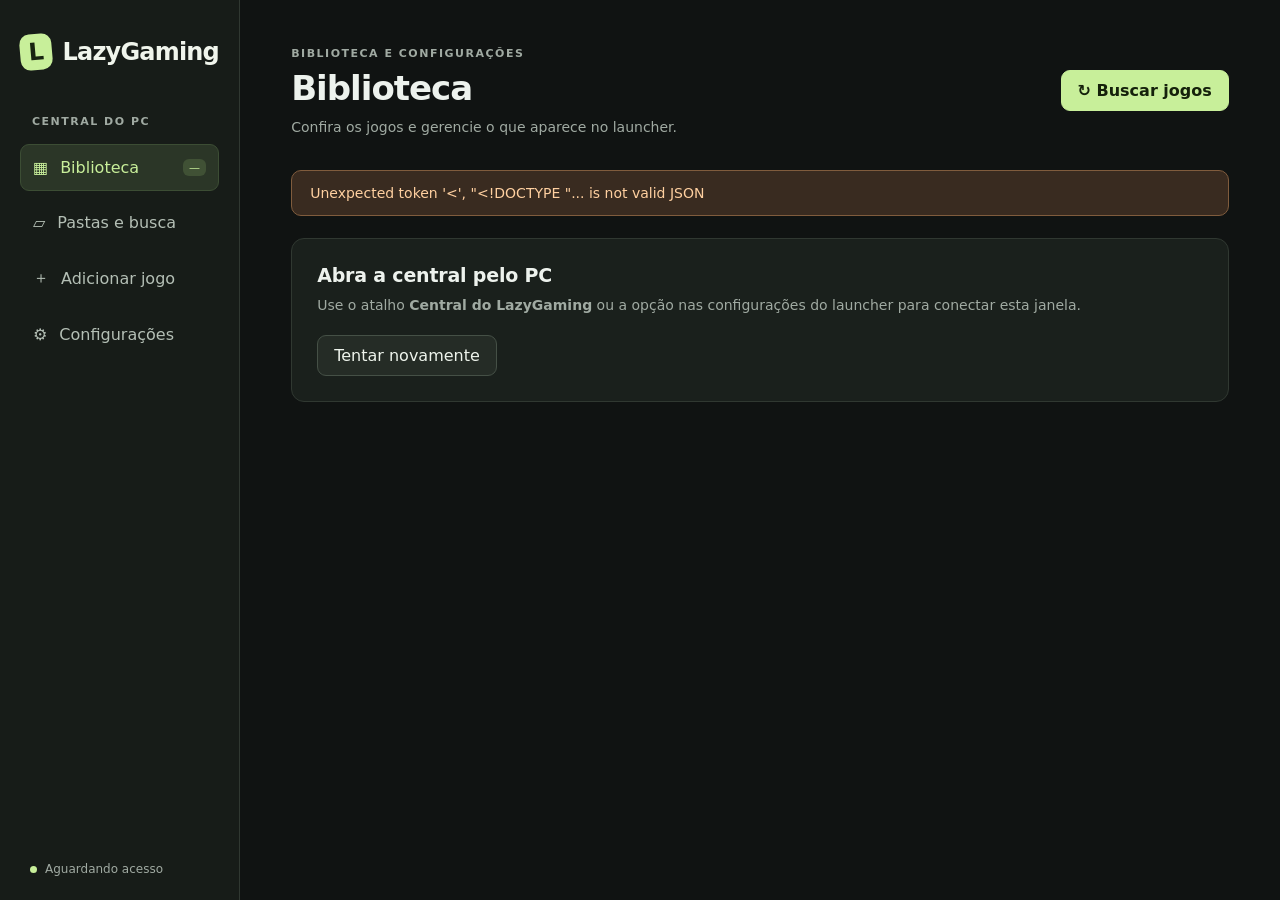
==== tv/hub.html @ 5e3ba004 "Add shared game variants and PC library hub Keep multiple registered game versions under one cover, " ====
<!doctype html>
<html lang="pt-BR">
<head><meta charset="utf-8"><meta name="viewport" content="width=device-width,initial-scale=1"><meta name="referrer" content="no-referrer"><title>LazyGaming · Central</title><link rel="stylesheet" href="hub.css"></head>
<body>
<aside class="sidebar"><a class="brand" href="hub.html"><span class="brand-mark">L</span>LazyGaming</a><span class="eyebrow">CENTRAL DO PC</span><nav aria-label="Central"><button data-view="library" aria-current="page">▦ <span>Biblioteca</span><span id="navCount" class="count">—</span></button><button data-view="folders">▱ <span>Pastas e busca</span></button><button data-view="add">＋ <span>Adicionar jogo</span></button><button data-view="system">⚙ <span>Configurações</span></button></nav><div class="sidebar-foot"><span class="online-dot"></span><span id="connection">Conectando ao auxiliar</span></div></aside>
<main>
<header><div><span class="eyebrow">BIBLIOTECA E CONFIGURAÇÕES</span><h1 id="pageTitle">Biblioteca</h1><p id="pageNote">Confira os jogos e gerencie o que aparece no launcher.</p></div><button id="scan" class="primary">↻ Buscar jogos</button></header>
<div id="notice" role="status" aria-live="polite" hidden></div>
<section id="locked" class="surface" hidden><h2>Abra a central pelo PC</h2><p>Use o atalho <strong>Central do LazyGaming</strong> ou a opção nas configurações do launcher para conectar esta janela.</p><button id="retry">Tentar novamente</button></section>
<div id="content" hidden>
<section id="view-library" class="view">
<div class="stats"><div><span>NA BIBLIOTECA</span><strong id="total">—</strong></div><div><span>PRONTOS PARA JOGAR</span><strong id="available">—</strong></div><div><span>PRECISAM DE ATENÇÃO</span><strong id="attention">—</strong></div><div><span>ÚLTIMA BUSCA</span><strong id="lastScan" class="small-stat">—</strong></div></div>
<div class="surface library-surface"><div class="section-bar"><div><h2>Seus jogos</h2><p>Steam, pastas automáticas e cadastros locais.</p></div><div class="filters"><input id="search" type="search" placeholder="Buscar na biblioteca" aria-label="Buscar na biblioteca"><select id="filter" aria-label="Filtrar jogos"><option value="all">Todos os jogos</option><option value="attention">Precisam de atenção</option><option value="local">Jogos locais</option><option value="hidden">Ocultos</option></select></div></div><div id="gameList"></div><p id="empty" hidden>Nenhum jogo encontrado com esse filtro.</p></div>
</section>
<section id="view-folders" class="view" hidden><div class="surface"><div class="section-bar"><div><h2>Pastas de jogos</h2><p>Escolha onde procurar instalações. A Steam é descoberta separadamente.</p></div><button id="addFolder">＋ Adicionar pasta</button></div><div id="folderList"></div><div class="inline-input"><input id="folderPath" placeholder="Ou cole o caminho de uma pasta" aria-label="Caminho da pasta"><button id="saveFolder">Adicionar</button></div><p class="muted">Busca na pasta escolhida e nas instalações dentro dela. Instaladores e auxiliares conhecidos são ignorados; confira o executável na ficha do jogo.</p></div><div class="surface"><h2>Busca automática</h2><label class="toggle-line"><span>Procurar jogos instalados pela Steam</span><input type="checkbox" id="steam"></label><label class="toggle-line"><span>Atualizar a biblioteca automaticamente</span><input type="checkbox" id="automatic"></label><label class="select-line">Intervalo entre buscas<select id="interval"><option value="1">1 minuto</option><option value="5">5 minutos</option><option value="15">15 minutos</option><option value="30">30 minutos</option></select></label><p class="muted">Com um jogo aberto, a busca aguarda a próxima oportunidade. Nenhum jogo é executado para indexar.</p><p id="nextScan" class="muted"></p></div><details class="surface"><summary>Resultado da última busca</summary><ul id="scanNotes"></ul></details></section>
<section id="view-add" class="view" hidden><form id="addGame" class="surface form"><h2>Adicionar uma instalação local</h2><p>Cadastre um jogo que não aparece na busca automática.</p><label>Nome na biblioteca<input id="addTitle" required maxlength="120" placeholder="Nome do jogo"></label><label>Executável do jogo<div class="inline-input"><input id="addExecutable" required placeholder="Caminho completo do arquivo .exe"><button type="button" data-pick="executable" data-target="addExecutable">Escolher arquivo</button></div></label><details><summary>Conteúdo e imagens opcionais</summary><label>Conteúdo para Eglantine<div class="inline-input"><input id="addContent" placeholder="Arquivo NUP ou ExeFS main"><button type="button" data-pick="content" data-target="addContent">Escolher</button></div></label><label>Capa<div class="inline-input"><input id="addCover" placeholder="Imagem local"><button type="button" data-pick="image" data-target="addCover">Escolher</button></div></label><label>Fundo<div class="inline-input"><input id="addBackdrop" placeholder="Imagem local"><button type="button" data-pick="image" data-target="addBackdrop">Escolher</button></div></label></details><button class="primary" type="submit">Adicionar à biblioteca</button></form><div class="surface"><h2>Importar ficha existente</h2><p>Importe uma ficha do LazyGaming com nome, descrição e artes.</p><button id="importManifest">Escolher ficha</button></div></section>
<section id="view-system" class="view" hidden><div class="surface"><h2>Monitores do PC</h2><p>Escolha se os monitores do PC ficam ligados enquanto você joga na TV.</p><label class="toggle-line"><span>Manter monitores ligados</span><input type="checkbox" id="monitors"></label><p id="displayNote" class="muted"></p></div><div class="surface"><h2>Saída de áudio</h2><p>A saída da sessão pode ser alterada aqui.</p><div id="audio"></div></div><div class="surface"><h2>Auxiliar e controle</h2><dl id="systemStatus"></dl><p class="muted">As opções de transmissão e conexão com a TV continuam disponíveis no launcher.</p></div></section>
</div>
</main>
<dialog id="gameDialog"><form method="dialog"><button class="dialog-close" aria-label="Fechar">×</button></form><span id="detailOrigin" class="eyebrow"></span><h2 id="detailTitle"></h2><p id="detailStatus"></p><label>Nome na biblioteca<input id="detailName" maxlength="120"></label><div class="actions"><button id="rename">Salvar nome</button><button id="checkGame">Verificar instalação</button><button id="toggleGame"></button></div><h3>Instalação</h3><p class="muted">Estes caminhos determinam qual jogo o LazyGaming abre e acompanha.</p><dl id="detailPaths"></dl><div id="repairFields" hidden><label>Executável<div class="inline-input"><input id="repairExecutable"><button data-pick="executable" data-target="repairExecutable">Escolher</button></div></label><label id="repairContentLabel">Conteúdo do jogo<div class="inline-input"><input id="repairContent"><button data-pick="content" data-target="repairContent">Escolher</button></div></label><button id="repair">Salvar instalação</button></div><p id="detailDescription" class="muted"></p><p id="dialogNotice" role="status"></p></dialog>
<script src="hub.js"></script>
</body></html>
---- tv/hub.css ----
:root{color-scheme:dark;font-family:Segoe UI,system-ui,sans-serif;background:#101312;color:#edf2ed;--muted:#a0aaa2;--line:#303831;--accent:#c8ef9a}*{box-sizing:border-box}body{margin:0;display:grid;grid-template-columns:240px minmax(0,1fr);min-height:100vh}button,input,select{font:inherit}button,a,input,select,summary{outline-offset:4px}button:focus-visible,a:focus-visible,input:focus-visible,select:focus-visible,summary:focus-visible{outline:2px solid var(--accent)}button{border:1px solid #455046;border-radius:9px;background:#252c26;color:#eef4ec;padding:10px 16px;cursor:pointer;white-space:nowrap}button:hover{background:#344035;border-color:#718669}button:disabled{opacity:.5;cursor:wait}.primary{background:var(--accent);color:#15210b;border-color:var(--accent);font-weight:650}.primary:hover{background:#dcffb6;color:#15210b}.sidebar{padding:34px 20px 24px;position:fixed;inset:0 auto 0 0;width:240px;background:#171c18;border-right:1px solid var(--line);display:flex;flex-direction:column}.brand{color:#f0f5ec;text-decoration:none;font-size:24px;font-weight:700;letter-spacing:-.8px;display:flex;align-items:center;gap:11px;margin-bottom:45px}.brand-mark{font-size:24px;display:grid;place-items:center;width:34px;height:36px;background:var(--accent);border-radius:10px;color:#182410;transform:rotate(-5deg)}.eyebrow{color:var(--muted);font-size:11px;letter-spacing:1.5px;font-weight:650}.sidebar>.eyebrow{padding:0 12px;margin-bottom:16px}nav{display:grid;gap:8px}nav button{display:flex;align-items:center;gap:12px;border-color:transparent;background:transparent;color:#b4bfb5;text-align:left;padding:13px 12px}nav button[aria-current=page]{background:#2b3627;color:var(--accent);border-color:#3c4d34}.count{margin-left:auto;background:#405135;border-radius:6px;padding:2px 6px;font-size:11px}.sidebar-foot{margin-top:auto;color:var(--muted);font-size:12px;display:flex;align-items:center;gap:8px;padding:20px 10px 0}.online-dot{width:7px;height:7px;border-radius:50%;background:var(--accent)}main{grid-column:2;padding:42px clamp(24px,4vw,72px);max-width:1800px;width:100%}header{display:flex;justify-content:space-between;align-items:center;gap:24px;margin-bottom:32px}h1{font-size:34px;letter-spacing:-1px;margin:7px 0 8px;font-weight:650}p{line-height:1.6;color:var(--muted);margin:6px 0 18px;font-size:14px}header p{margin:0}h2{font-size:19px;font-weight:600;margin:0 0 8px;letter-spacing:-.2px}h3{font-size:15px;margin:26px 0 10px}.stats{display:grid;grid-template-columns:repeat(4,1fr);gap:16px;margin-bottom:28px}.stats>div{padding:22px;background:linear-gradient(130deg,#202921,#1a201b);border:1px solid var(--line);border-radius:12px}.stats span{font-size:10px;letter-spacing:1px;color:var(--muted);display:block}.stats strong{font-size:33px;font-weight:550;display:block;margin-top:9px}.stats .small-stat{font-size:18px;margin-top:19px}.surface{background:#1a201c;border:1px solid var(--line);border-radius:13px;padding:25px;margin-bottom:22px}.section-bar{display:flex;align-items:center;justify-content:space-between;gap:18px;margin-bottom:20px}.section-bar p{margin:0}.filters{display:flex;gap:10px}input:not([type=checkbox]),select{background:#121713;border:1px solid #3c483e;border-radius:8px;color:#edf2ed;padding:10px 12px;max-width:100%;min-width:0}input[type=checkbox]{width:19px;height:19px;accent-color:var(--accent);cursor:pointer}#search{width:230px}.game-row{display:grid;grid-template-columns:44px minmax(0,1fr) 140px 125px 104px;gap:18px;align-items:center;border-top:1px solid var(--line);padding:14px 0}.game-row img,.cover-placeholder{width:44px;height:59px;object-fit:cover;background:#303d2c;border-radius:5px}.cover-placeholder{display:grid;place-items:center;font-size:20px;color:var(--accent)}.game-name{font-size:14px;font-weight:600;overflow-wrap:anywhere}.game-source{color:var(--muted);font-size:12px;margin-top:5px}.badge{font-size:11px;display:inline-flex;align-items:center;gap:6px;color:#c8ef9a}.badge::before{content:'';width:5px;height:5px;border-radius:50%;background:currentColor}.badge.warning{color:#edbd7a}.badge.off{color:#a5ada6}.muted{color:var(--muted);font-size:13px}.toggle-line,.select-line{display:flex;justify-content:space-between;align-items:center;gap:20px;padding:17px 0;border-top:1px solid var(--line);font-size:14px}.inline-input{display:flex;align-items:center;gap:10px;margin:8px 0 16px}.inline-input input{flex:1}.folder-row{display:grid;grid-template-columns:minmax(0,1fr) auto auto;align-items:center;gap:18px;padding:18px 0;border-top:1px solid var(--line)}.folder-path{font-size:14px;overflow-wrap:anywhere}.folder-row .badge{margin-top:7px}label:not(.toggle-line):not(.select-line){display:block;font-size:13px;color:#c7d1c8;margin:18px 0}label>input:not([type=checkbox]){display:block;width:100%;margin-top:8px}.form{max-width:850px}.form>.primary{margin-top:12px}details summary{cursor:pointer;font-size:14px;color:#dce7d7}details[open]>summary{margin-bottom:20px}#notice{padding:14px 18px;border:1px solid #586c45;background:#293622;border-radius:10px;margin-bottom:22px;color:#d8f3bd;font-size:14px}#notice.error{border-color:#805c3d;background:#392b20;color:#ffd0a0}dialog{position:fixed;width:660px;max-width:calc(100vw - 40px);max-height:calc(100vh - 60px);overflow:auto;background:#1d251f;color:#eef4ed;border:1px solid #4b594a;border-radius:16px;padding:32px;box-shadow:0 25px 90px #0008}dialog::backdrop{background:#050b08b8;backdrop-filter:blur(5px)}dialog h2{font-size:25px;margin:10px 25px 14px 0}.dialog-close{position:absolute;right:18px;top:18px;padding:2px 10px;font-size:25px;background:transparent;border:0}.actions{display:flex;gap:8px;flex-wrap:wrap}dl{display:grid;grid-template-columns:110px minmax(0,1fr);gap:12px;font-size:13px}dt{color:var(--muted)}dd{margin:0;overflow-wrap:anywhere;line-height:1.5}#dialogNotice{color:var(--accent);margin-top:24px}#scanNotes{font-size:13px;color:var(--muted);line-height:1.8;padding-left:20px}[hidden]{display:none!important}@media(min-width:2100px){body{zoom:1.5}}@media(max-width:1120px){.section-bar{align-items:flex-start;flex-direction:column}.filters{width:100%}#search{flex:1}.game-row{grid-template-columns:44px minmax(0,1fr) 115px 104px}.game-row>.game-source{display:none}.stats{grid-template-columns:repeat(2,1fr)}}@media(max-width:760px){body{grid-template-columns:1fr}.sidebar{position:static;width:100%;padding:20px;border-right:0;border-bottom:1px solid var(--line)}.brand{margin-bottom:18px}.sidebar>.eyebrow,.sidebar-foot{display:none}nav{display:flex;flex-wrap:wrap;gap:4px}nav button{font-size:12px;padding:10px}main{grid-column:1;padding:25px 18px}h1{font-size:28px}header{align-items:flex-start}header .primary{font-size:12px;padding:10px}.stats{gap:10px}.stats>div{padding:16px}.surface{padding:18px}.game-row{grid-template-columns:34px minmax(0,1fr) 76px;gap:12px}.game-row img,.cover-placeholder{width:34px;height:46px}.game-row>.badge{display:none}.filters{flex-wrap:wrap}.filters input,.filters select{width:100%}dialog{padding:25px}}
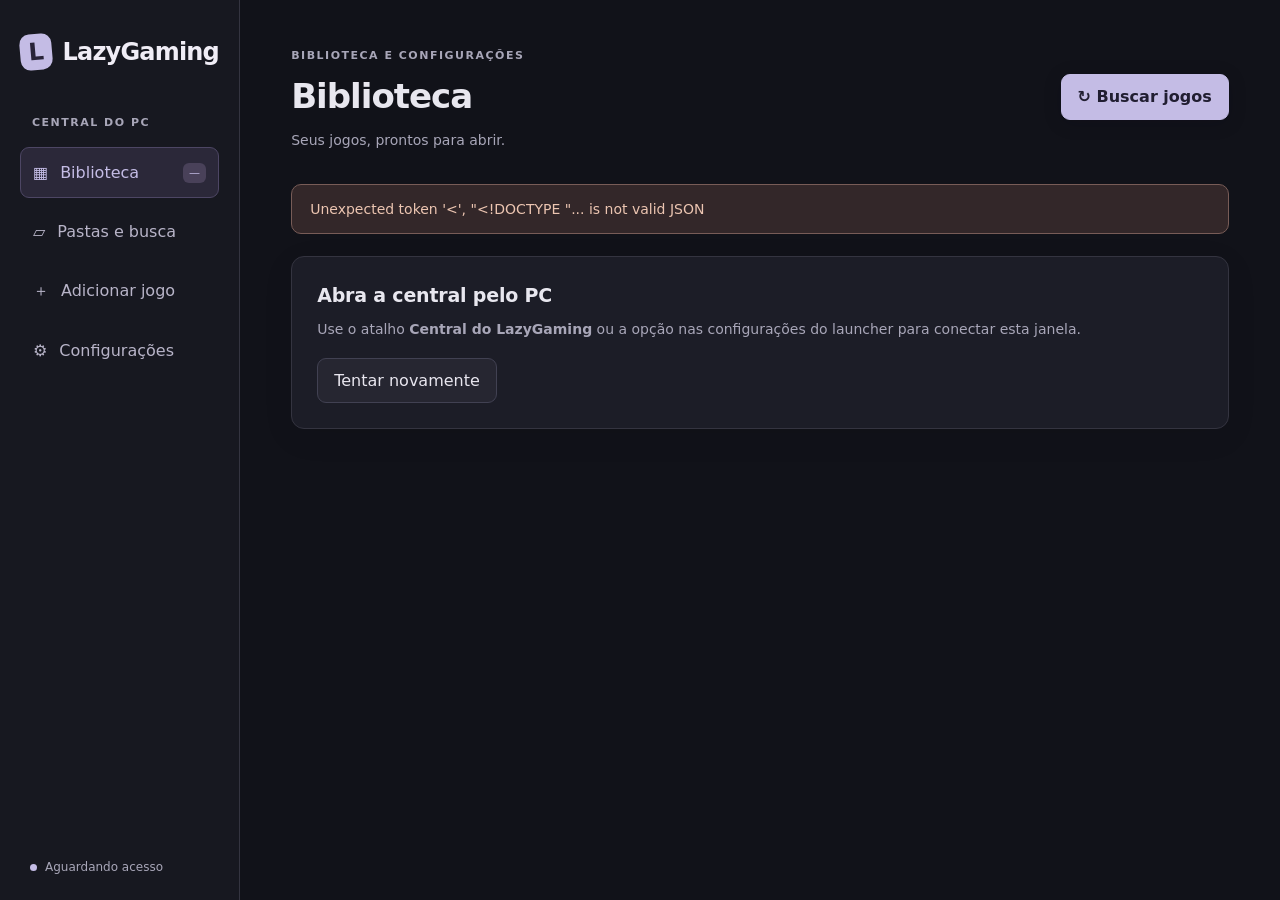
==== commit db74d9b2: "PC 0.19–0.23.3: friend-ready PC launcher, controller robustness and Windows installer - PC launcher:" ====
--- a/tv/hub.html
+++ b/tv/hub.html
@@ -4,17 +4,49 @@
 <body>
 <aside class="sidebar"><a class="brand" href="hub.html"><span class="brand-mark">L</span>LazyGaming</a><span class="eyebrow">CENTRAL DO PC</span><nav aria-label="Central"><button data-view="library" aria-current="page">▦ <span>Biblioteca</span><span id="navCount" class="count">—</span></button><button data-view="folders">▱ <span>Pastas e busca</span></button><button data-view="add">＋ <span>Adicionar jogo</span></button><button data-view="system">⚙ <span>Configurações</span></button></nav><div class="sidebar-foot"><span class="online-dot"></span><span id="connection">Conectando ao auxiliar</span></div></aside>
 <main>
-<header><div><span class="eyebrow">BIBLIOTECA E CONFIGURAÇÕES</span><h1 id="pageTitle">Biblioteca</h1><p id="pageNote">Confira os jogos e gerencie o que aparece no launcher.</p></div><button id="scan" class="primary">↻ Buscar jogos</button></header>
+<header><div><span class="eyebrow">BIBLIOTECA E CONFIGURAÇÕES</span><h1 id="pageTitle">Biblioteca</h1><p id="pageNote">Seus jogos, prontos para abrir.</p></div><button id="scan" class="primary">↻ Buscar jogos</button></header>
 <div id="notice" role="status" aria-live="polite" hidden></div>
+<section id="offlinePanel" class="surface offline-card" hidden><h2 id="offlineTitle" tabindex="-1">LazyGaming fechado</h2><p id="offlineText">Abra o aplicativo para continuar.</p><a id="reopenClient" class="primary reopen-button" href="lazygaming-pc://open-hub" hidden>Abrir LazyGaming</a><p class="muted">Você também pode usar o atalho LazyGaming na Área de Trabalho.</p></section>
 <section id="locked" class="surface" hidden><h2>Abra a central pelo PC</h2><p>Use o atalho <strong>Central do LazyGaming</strong> ou a opção nas configurações do launcher para conectar esta janela.</p><button id="retry">Tentar novamente</button></section>
 <div id="content" hidden>
+<section id="setupPanel" class="surface form" hidden>
+<h2>Seu espaço de jogo</h2><form id="initialSetup">
+<label>Onde você vai jogar?<select id="setupDisplay" required></select></label>
+<p id="setupController" role="status"></p><p id="setupControllerNote" class="muted"></p>
+<label id="setupControllerChoice">Controle<select id="setupControllerSource"><option value="auto">Detectar ao conectar</option><option value="dualsense">DualSense</option><option value="xinput">Xbox / 8BitDo</option><option value="switch-pro">Switch Pro · experimental</option></select></label>
+<div id="setupLauncherFields"></div>
+<label>Áudio dos jogos<select id="setupAudio"></select></label>
+<label class="toggle-line"><span>Usar só a tela de jogo</span><input id="setupOnlyDisplay" type="checkbox" checked></label>
+<button class="primary" type="submit">Concluir</button><p id="setupError" role="status"></p>
+</form></section>
+<section id="samsungHint" class="surface" hidden><p>Sua TV é Samsung com Tizen? Você também pode jogar pelo app da TV.</p><button id="samsungLearn" type="button">Conhecer integração</button> <button id="samsungDismiss" type="button">Agora não</button></section>
 <section id="view-library" class="view">
 <div class="stats"><div><span>NA BIBLIOTECA</span><strong id="total">—</strong></div><div><span>PRONTOS PARA JOGAR</span><strong id="available">—</strong></div><div><span>PRECISAM DE ATENÇÃO</span><strong id="attention">—</strong></div><div><span>ÚLTIMA BUSCA</span><strong id="lastScan" class="small-stat">—</strong></div></div>
 <div class="surface library-surface"><div class="section-bar"><div><h2>Seus jogos</h2><p>Steam, pastas automáticas e cadastros locais.</p></div><div class="filters"><input id="search" type="search" placeholder="Buscar na biblioteca" aria-label="Buscar na biblioteca"><select id="filter" aria-label="Filtrar jogos"><option value="all">Todos os jogos</option><option value="attention">Precisam de atenção</option><option value="local">Jogos locais</option><option value="hidden">Ocultos</option></select></div></div><div id="gameList"></div><p id="empty" hidden>Nenhum jogo encontrado com esse filtro.</p></div>
 </section>
 <section id="view-folders" class="view" hidden><div class="surface"><div class="section-bar"><div><h2>Pastas de jogos</h2><p>Escolha onde procurar instalações. A Steam é descoberta separadamente.</p></div><button id="addFolder">＋ Adicionar pasta</button></div><div id="folderList"></div><div class="inline-input"><input id="folderPath" placeholder="Ou cole o caminho de uma pasta" aria-label="Caminho da pasta"><button id="saveFolder">Adicionar</button></div><p class="muted">Busca na pasta escolhida e nas instalações dentro dela. Instaladores e auxiliares conhecidos são ignorados; confira o executável na ficha do jogo.</p></div><div class="surface"><h2>Busca automática</h2><label class="toggle-line"><span>Procurar jogos instalados pela Steam</span><input type="checkbox" id="steam"></label><label class="toggle-line"><span>Atualizar a biblioteca automaticamente</span><input type="checkbox" id="automatic"></label><label class="select-line">Intervalo entre buscas<select id="interval"><option value="1">1 minuto</option><option value="5">5 minutos</option><option value="15">15 minutos</option><option value="30">30 minutos</option></select></label><p class="muted">Com um jogo aberto, a busca aguarda a próxima oportunidade. Nenhum jogo é executado para indexar.</p><p id="nextScan" class="muted"></p></div><details class="surface"><summary>Resultado da última busca</summary><ul id="scanNotes"></ul></details></section>
 <section id="view-add" class="view" hidden><form id="addGame" class="surface form"><h2>Adicionar uma instalação local</h2><p>Cadastre um jogo que não aparece na busca automática.</p><label>Nome na biblioteca<input id="addTitle" required maxlength="120" placeholder="Nome do jogo"></label><label>Executável do jogo<div class="inline-input"><input id="addExecutable" required placeholder="Caminho completo do arquivo .exe"><button type="button" data-pick="executable" data-target="addExecutable">Escolher arquivo</button></div></label><details><summary>Conteúdo e imagens opcionais</summary><label>Conteúdo para Eglantine<div class="inline-input"><input id="addContent" placeholder="Arquivo NUP ou ExeFS main"><button type="button" data-pick="content" data-target="addContent">Escolher</button></div></label><label>Capa<div class="inline-input"><input id="addCover" placeholder="Imagem local"><button type="button" data-pick="image" data-target="addCover">Escolher</button></div></label><label>Fundo<div class="inline-input"><input id="addBackdrop" placeholder="Imagem local"><button type="button" data-pick="image" data-target="addBackdrop">Escolher</button></div></label></details><button class="primary" type="submit">Adicionar à biblioteca</button></form><div class="surface"><h2>Importar ficha existente</h2><p>Importe uma ficha do LazyGaming com nome, descrição e artes.</p><button id="importManifest">Escolher ficha</button></div></section>
-<section id="view-system" class="view" hidden><div class="surface"><h2>Monitores do PC</h2><p>Escolha se os monitores do PC ficam ligados enquanto você joga na TV.</p><label class="toggle-line"><span>Manter monitores ligados</span><input type="checkbox" id="monitors"></label><p id="displayNote" class="muted"></p></div><div class="surface"><h2>Saída de áudio</h2><p>A saída da sessão pode ser alterada aqui.</p><div id="audio"></div></div><div class="surface"><h2>Auxiliar e controle</h2><dl id="systemStatus"></dl><p class="muted">As opções de transmissão e conexão com a TV continuam disponíveis no launcher.</p></div></section>
+<section id="view-system" class="view" hidden>
+<form id="pcSettings" class="surface form"><h2>Jogar neste PC</h2>
+<label>Tela de jogo<select id="gameDisplay"></select></label>
+<label class="toggle-line"><span>Restaurar também o estado anterior da TV ao terminar</span><input type="checkbox" id="restoreTv"></label>
+
+<label>Áudio ao iniciar<select id="sessionAudio"></select></label>
+<h2>Controle e atalhos</h2>
+<label>Controle<select id="controllerSource"><option value="auto">Automático</option><option value="xinput">Xbox / 8BitDo em modo XInput</option><option value="dualsense">DualSense</option><option value="switch-pro">Switch Pro · experimental</option></select></label>
+
+<p id="detectedController" class="muted" role="status"></p><p id="controllerCapability" class="muted"></p>
+<div id="shortcutFields"></div>
+<details><summary>Opções avançadas do controle</summary><label class="toggle-line"><span>Trocar confirmar e voltar</span><input type="checkbox" id="swapButtons"></label><label id="bluetoothFeaturesLabel" class="toggle-line"><span>Microfone e touchpad por Bluetooth</span><input type="checkbox" id="bluetoothFeatures"></label><label id="legacyMicLabel" class="toggle-line"><span>Manter atalhos adicionais do microfone</span><input type="checkbox" id="legacyMic"></label></details>
+
+<details><summary>Ajustar mouse</summary><p class="muted">Analógico direito move o cursor.</p>
+<label>Velocidade máxima<input id="mouseSpeed" type="range" min="100" max="4000" step="50"><output id="mouseSpeedValue"></output></label>
+<label>Zona morta<input id="mouseDeadzone" type="range" min="5" max="40" step="1"><output id="mouseDeadzoneValue"></output></label>
+<label>Curva de precisão<input id="mouseCurve" type="range" min="1" max="3" step="0.1"><output id="mouseCurveValue"></output></label>
+<label>Clique esquerdo<select id="leftClick"></select></label><label>Clique direito<select id="rightClick"></select></label>
+
+</details><h2>TV Samsung · opcional</h2><label class="toggle-line"><span>Permitir conexão do app Tizen pela rede local</span><input type="checkbox" id="tvIntegration"></label><p id="tvIntegrationNote" class="muted"></p><details><summary>Conectar TV Samsung</summary><p class="muted">Para TVs Samsung Tizen 6 ou posterior compatíveis. Instale o app do kit TV-opcional com certificado próprio autorizado para essa TV. PC e TV precisam estar na mesma rede privada; permita o auxiliar no Firewall dessa rede se necessário. Salve e reinicie o auxiliar ao alterar esta opção. O uso local por cabo funciona sem app na TV.</p><button id="tvCode" type="button">Gerar código para parear TV</button><p id="tvPairCode" role="status"></p><p class="muted">No app da TV, informe o endereço do PC e o código. Se já estiver pareada, use Recuperar conexão. HDMI, controle Samsung e streaming dependem das capacidades e configuração dessa TV; não há instalação automática ou alteração do sistema da TV.</p></details><button class="primary" type="submit">Salvar</button></form>
+<div class="surface"><h2>Monitores do PC</h2><p>Escolha se os monitores do PC ficam ligados enquanto você joga na TV.</p><label class="toggle-line"><span>Manter monitores ligados</span><input type="checkbox" id="monitors"></label><p id="displayNote" class="muted"></p></div><div class="surface"><h2>Saída de áudio</h2><p></p><div id="audio"></div></div><div class="surface"><h2>LazyGaming</h2><button id="reviewSetup" type="button">Configuração inicial</button><label class="toggle-line"><span>LazyGaming ativo</span><input type="checkbox" id="activity"></label><dl id="systemStatus"></dl><button id="quitHelper" type="button">Sair do LazyGaming</button></div></section>
 </div>
 </main>
 <dialog id="gameDialog"><form method="dialog"><button class="dialog-close" aria-label="Fechar">×</button></form><span id="detailOrigin" class="eyebrow"></span><h2 id="detailTitle"></h2><p id="detailStatus"></p><label>Nome na biblioteca<input id="detailName" maxlength="120"></label><div class="actions"><button id="rename">Salvar nome</button><button id="checkGame">Verificar instalação</button><button id="toggleGame"></button></div><h3>Instalação</h3><p class="muted">Estes caminhos determinam qual jogo o LazyGaming abre e acompanha.</p><dl id="detailPaths"></dl><div id="repairFields" hidden><label>Executável<div class="inline-input"><input id="repairExecutable"><button data-pick="executable" data-target="repairExecutable">Escolher</button></div></label><label id="repairContentLabel">Conteúdo do jogo<div class="inline-input"><input id="repairContent"><button data-pick="content" data-target="repairContent">Escolher</button></div></label><button id="repair">Salvar instalação</button></div><p id="detailDescription" class="muted"></p><p id="dialogNotice" role="status"></p></dialog>
--- a/tv/hub.css
+++ b/tv/hub.css
@@ -1 +1,10 @@
-:root{color-scheme:dark;font-family:Segoe UI,system-ui,sans-serif;background:#101312;color:#edf2ed;--muted:#a0aaa2;--line:#303831;--accent:#c8ef9a}*{box-sizing:border-box}body{margin:0;display:grid;grid-template-columns:240px minmax(0,1fr);min-height:100vh}button,input,select{font:inherit}button,a,input,select,summary{outline-offset:4px}button:focus-visible,a:focus-visible,input:focus-visible,select:focus-visible,summary:focus-visible{outline:2px solid var(--accent)}button{border:1px solid #455046;border-radius:9px;background:#252c26;color:#eef4ec;padding:10px 16px;cursor:pointer;white-space:nowrap}button:hover{background:#344035;border-color:#718669}button:disabled{opacity:.5;cursor:wait}.primary{background:var(--accent);color:#15210b;border-color:var(--accent);font-weight:650}.primary:hover{background:#dcffb6;color:#15210b}.sidebar{padding:34px 20px 24px;position:fixed;inset:0 auto 0 0;width:240px;background:#171c18;border-right:1px solid var(--line);display:flex;flex-direction:column}.brand{color:#f0f5ec;text-decoration:none;font-size:24px;font-weight:700;letter-spacing:-.8px;display:flex;align-items:center;gap:11px;margin-bottom:45px}.brand-mark{font-size:24px;display:grid;place-items:center;width:34px;height:36px;background:var(--accent);border-radius:10px;color:#182410;transform:rotate(-5deg)}.eyebrow{color:var(--muted);font-size:11px;letter-spacing:1.5px;font-weight:650}.sidebar>.eyebrow{padding:0 12px;margin-bottom:16px}nav{display:grid;gap:8px}nav button{display:flex;align-items:center;gap:12px;border-color:transparent;background:transparent;color:#b4bfb5;text-align:left;padding:13px 12px}nav button[aria-current=page]{background:#2b3627;color:var(--accent);border-color:#3c4d34}.count{margin-left:auto;background:#405135;border-radius:6px;padding:2px 6px;font-size:11px}.sidebar-foot{margin-top:auto;color:var(--muted);font-size:12px;display:flex;align-items:center;gap:8px;padding:20px 10px 0}.online-dot{width:7px;height:7px;border-radius:50%;background:var(--accent)}main{grid-column:2;padding:42px clamp(24px,4vw,72px);max-width:1800px;width:100%}header{display:flex;justify-content:space-between;align-items:center;gap:24px;margin-bottom:32px}h1{font-size:34px;letter-spacing:-1px;margin:7px 0 8px;font-weight:650}p{line-height:1.6;color:var(--muted);margin:6px 0 18px;font-size:14px}header p{margin:0}h2{font-size:19px;font-weight:600;margin:0 0 8px;letter-spacing:-.2px}h3{font-size:15px;margin:26px 0 10px}.stats{display:grid;grid-template-columns:repeat(4,1fr);gap:16px;margin-bottom:28px}.stats>div{padding:22px;background:linear-gradient(130deg,#202921,#1a201b);border:1px solid var(--line);border-radius:12px}.stats span{font-size:10px;letter-spacing:1px;color:var(--muted);display:block}.stats strong{font-size:33px;font-weight:550;display:block;margin-top:9px}.stats .small-stat{font-size:18px;margin-top:19px}.surface{background:#1a201c;border:1px solid var(--line);border-radius:13px;padding:25px;margin-bottom:22px}.section-bar{display:flex;align-items:center;justify-content:space-between;gap:18px;margin-bottom:20px}.section-bar p{margin:0}.filters{display:flex;gap:10px}input:not([type=checkbox]),select{background:#121713;border:1px solid #3c483e;border-radius:8px;color:#edf2ed;padding:10px 12px;max-width:100%;min-width:0}input[type=checkbox]{width:19px;height:19px;accent-color:var(--accent);cursor:pointer}#search{width:230px}.game-row{display:grid;grid-template-columns:44px minmax(0,1fr) 140px 125px 104px;gap:18px;align-items:center;border-top:1px solid var(--line);padding:14px 0}.game-row img,.cover-placeholder{width:44px;height:59px;object-fit:cover;background:#303d2c;border-radius:5px}.cover-placeholder{display:grid;place-items:center;font-size:20px;color:var(--accent)}.game-name{font-size:14px;font-weight:600;overflow-wrap:anywhere}.game-source{color:var(--muted);font-size:12px;margin-top:5px}.badge{font-size:11px;display:inline-flex;align-items:center;gap:6px;color:#c8ef9a}.badge::before{content:'';width:5px;height:5px;border-radius:50%;background:currentColor}.badge.warning{color:#edbd7a}.badge.off{color:#a5ada6}.muted{color:var(--muted);font-size:13px}.toggle-line,.select-line{display:flex;justify-content:space-between;align-items:center;gap:20px;padding:17px 0;border-top:1px solid var(--line);font-size:14px}.inline-input{display:flex;align-items:center;gap:10px;margin:8px 0 16px}.inline-input input{flex:1}.folder-row{display:grid;grid-template-columns:minmax(0,1fr) auto auto;align-items:center;gap:18px;padding:18px 0;border-top:1px solid var(--line)}.folder-path{font-size:14px;overflow-wrap:anywhere}.folder-row .badge{margin-top:7px}label:not(.toggle-line):not(.select-line){display:block;font-size:13px;color:#c7d1c8;margin:18px 0}label>input:not([type=checkbox]){display:block;width:100%;margin-top:8px}.form{max-width:850px}.form>.primary{margin-top:12px}details summary{cursor:pointer;font-size:14px;color:#dce7d7}details[open]>summary{margin-bottom:20px}#notice{padding:14px 18px;border:1px solid #586c45;background:#293622;border-radius:10px;margin-bottom:22px;color:#d8f3bd;font-size:14px}#notice.error{border-color:#805c3d;background:#392b20;color:#ffd0a0}dialog{position:fixed;width:660px;max-width:calc(100vw - 40px);max-height:calc(100vh - 60px);overflow:auto;background:#1d251f;color:#eef4ed;border:1px solid #4b594a;border-radius:16px;padding:32px;box-shadow:0 25px 90px #0008}dialog::backdrop{background:#050b08b8;backdrop-filter:blur(5px)}dialog h2{font-size:25px;margin:10px 25px 14px 0}.dialog-close{position:absolute;right:18px;top:18px;padding:2px 10px;font-size:25px;background:transparent;border:0}.actions{display:flex;gap:8px;flex-wrap:wrap}dl{display:grid;grid-template-columns:110px minmax(0,1fr);gap:12px;font-size:13px}dt{color:var(--muted)}dd{margin:0;overflow-wrap:anywhere;line-height:1.5}#dialogNotice{color:var(--accent);margin-top:24px}#scanNotes{font-size:13px;color:var(--muted);line-height:1.8;padding-left:20px}[hidden]{display:none!important}@media(min-width:2100px){body{zoom:1.5}}@media(max-width:1120px){.section-bar{align-items:flex-start;flex-direction:column}.filters{width:100%}#search{flex:1}.game-row{grid-template-columns:44px minmax(0,1fr) 115px 104px}.game-row>.game-source{display:none}.stats{grid-template-columns:repeat(2,1fr)}}@media(max-width:760px){body{grid-template-columns:1fr}.sidebar{position:static;width:100%;padding:20px;border-right:0;border-bottom:1px solid var(--line)}.brand{margin-bottom:18px}.sidebar>.eyebrow,.sidebar-foot{display:none}nav{display:flex;flex-wrap:wrap;gap:4px}nav button{font-size:12px;padding:10px}main{grid-column:1;padding:25px 18px}h1{font-size:28px}header{align-items:flex-start}header .primary{font-size:12px;padding:10px}.stats{gap:10px}.stats>div{padding:16px}.surface{padding:18px}.game-row{grid-template-columns:34px minmax(0,1fr) 76px;gap:12px}.game-row img,.cover-placeholder{width:34px;height:46px}.game-row>.badge{display:none}.filters{flex-wrap:wrap}.filters input,.filters select{width:100%}dialog{padding:25px}}
+:root{color-scheme:dark;font-family:Segoe UI,system-ui,sans-serif;background:#111219;color:#e8e7ef;--muted:#a8a6b8;--line:#343440;--accent:#c4bce5}*{box-sizing:border-box}body{margin:0;display:grid;grid-template-columns:240px minmax(0,1fr);min-height:100vh}button,input,select{font:inherit}button,a,input,select,summary{outline-offset:4px}button:focus-visible,a:focus-visible,input:focus-visible,select:focus-visible,summary:focus-visible{outline:2px solid var(--accent)}button{border:1px solid #414152;border-radius:9px;background:#262631;color:#e8e6ef;padding:10px 16px;cursor:pointer;white-space:nowrap}button:hover{background:#343340;border-color:#8c86a6}button:disabled{opacity:.5;cursor:wait}.primary{background:var(--accent);color:#211e31;border-color:var(--accent);font-weight:650}.primary:hover{background:#d5cdef;color:#211e31}.sidebar{padding:34px 20px 24px;position:fixed;inset:0 auto 0 0;width:240px;background:#171820;border-right:1px solid var(--line);display:flex;flex-direction:column}.brand{color:#f0edf6;text-decoration:none;font-size:24px;font-weight:700;letter-spacing:-.8px;display:flex;align-items:center;gap:11px;margin-bottom:45px}.brand-mark{font-size:24px;display:grid;place-items:center;width:34px;height:36px;background:var(--accent);border-radius:10px;color:#292338;transform:rotate(-5deg)}.eyebrow{color:var(--muted);font-size:11px;letter-spacing:1.5px;font-weight:650}.sidebar>.eyebrow{padding:0 12px;margin-bottom:16px}nav{display:grid;gap:8px}nav button{display:flex;align-items:center;gap:12px;border-color:transparent;background:transparent;color:#b8b4c8;text-align:left;padding:13px 12px}nav button[aria-current=page]{background:#2b2839;color:var(--accent);border-color:#4d4664}.count{margin-left:auto;background:#494159;border-radius:6px;padding:2px 6px;font-size:11px}.sidebar-foot{margin-top:auto;color:var(--muted);font-size:12px;display:flex;align-items:center;gap:8px;padding:20px 10px 0}.online-dot{width:7px;height:7px;border-radius:50%;background:var(--accent)}main{grid-column:2;padding:42px clamp(24px,4vw,72px);max-width:1800px;width:100%}header{display:flex;justify-content:space-between;align-items:center;gap:24px;margin-bottom:32px}h1{font-size:34px;letter-spacing:-1px;margin:7px 0 8px;font-weight:650}p{line-height:1.6;color:var(--muted);margin:6px 0 18px;font-size:14px}header p{margin:0}h2{font-size:19px;font-weight:600;margin:0 0 8px;letter-spacing:-.2px}h3{font-size:15px;margin:26px 0 10px}.stats{display:grid;grid-template-columns:repeat(4,1fr);gap:16px;margin-bottom:28px}.stats>div{padding:22px;background:linear-gradient(130deg,#242430,#1c1d27);border:1px solid var(--line);border-radius:12px}.stats span{font-size:10px;letter-spacing:1px;color:var(--muted);display:block}.stats strong{font-size:33px;font-weight:550;display:block;margin-top:9px}.stats .small-stat{font-size:18px;margin-top:19px}.surface{background:#1c1d27;border:1px solid var(--line);border-radius:13px;padding:25px;margin-bottom:22px}.section-bar{display:flex;align-items:center;justify-content:space-between;gap:18px;margin-bottom:20px}.section-bar p{margin:0}.filters{display:flex;gap:10px}input:not([type=checkbox]),select{background:#14151d;border:1px solid #3c3b4a;border-radius:8px;color:#e8e7ef;padding:10px 12px;max-width:100%;min-width:0}input[type=checkbox]{width:19px;height:19px;accent-color:var(--accent);cursor:pointer}#search{width:230px}.game-row{display:grid;grid-template-columns:44px minmax(0,1fr) 140px 125px 104px;gap:18px;align-items:center;border-top:1px solid var(--line);padding:14px 0}.game-row img,.cover-placeholder{width:44px;height:59px;object-fit:cover;background:#323143;border-radius:5px}.cover-placeholder{display:grid;place-items:center;font-size:20px;color:var(--accent)}.game-name{font-size:14px;font-weight:600;overflow-wrap:anywhere}.game-source{color:var(--muted);font-size:12px;margin-top:5px}.badge{font-size:11px;display:inline-flex;align-items:center;gap:6px;color:#c4bce5}.badge::before{content:'';width:5px;height:5px;border-radius:50%;background:currentColor}.badge.warning{color:#e0baa0}.badge.off{color:#a4a0b2}.muted{color:var(--muted);font-size:13px}.toggle-line,.select-line{display:flex;justify-content:space-between;align-items:center;gap:20px;padding:17px 0;border-top:1px solid var(--line);font-size:14px}.inline-input{display:flex;align-items:center;gap:10px;margin:8px 0 16px}.inline-input input{flex:1}.folder-row{display:grid;grid-template-columns:minmax(0,1fr) auto auto;align-items:center;gap:18px;padding:18px 0;border-top:1px solid var(--line)}.folder-path{font-size:14px;overflow-wrap:anywhere}.folder-row .badge{margin-top:7px}label:not(.toggle-line):not(.select-line){display:block;font-size:13px;color:#d0cbdc;margin:18px 0}label>input:not([type=checkbox]){display:block;width:100%;margin-top:8px}.form{max-width:850px}.form>.primary{margin-top:12px}details summary{cursor:pointer;font-size:14px;color:#dad4e7}details[open]>summary{margin-bottom:20px}#notice{padding:14px 18px;border:1px solid #5e5679;background:#2b263b;border-radius:10px;margin-bottom:22px;color:#ddd3f0;font-size:14px}#notice.error{border-color:#785c57;background:#332729;color:#ecc5b1}dialog{position:fixed;width:660px;max-width:calc(100vw - 40px);max-height:calc(100vh - 60px);overflow:auto;background:#20212d;color:#ece8f4;border:1px solid #5a536e;border-radius:16px;padding:32px;box-shadow:0 25px 90px #0008}dialog::backdrop{background:#090914b8;backdrop-filter:blur(5px)}dialog h2{font-size:25px;margin:10px 25px 14px 0}.dialog-close{position:absolute;right:18px;top:18px;padding:2px 10px;font-size:25px;background:transparent;border:0}.actions{display:flex;gap:8px;flex-wrap:wrap}dl{display:grid;grid-template-columns:110px minmax(0,1fr);gap:12px;font-size:13px}dt{color:var(--muted)}dd{margin:0;overflow-wrap:anywhere;line-height:1.5}#dialogNotice{color:var(--accent);margin-top:24px}#scanNotes{font-size:13px;color:var(--muted);line-height:1.8;padding-left:20px}[hidden]{display:none!important}@media(min-width:2100px){body{zoom:1.5}}@media(max-width:1120px){.section-bar{align-items:flex-start;flex-direction:column}.filters{width:100%}#search{flex:1}.game-row{grid-template-columns:44px minmax(0,1fr) 115px 104px}.game-row>.game-source{display:none}.stats{grid-template-columns:repeat(2,1fr)}}@media(max-width:760px){body{grid-template-columns:1fr}.sidebar{position:static;width:100%;padding:20px;border-right:0;border-bottom:1px solid var(--line)}.brand{margin-bottom:18px}.sidebar>.eyebrow,.sidebar-foot{display:none}nav{display:flex;flex-wrap:wrap;gap:4px}nav button{font-size:12px;padding:10px}main{grid-column:1;padding:25px 18px}h1{font-size:28px}header{align-items:flex-start}header .primary{font-size:12px;padding:10px}.stats{gap:10px}.stats>div{padding:16px}.surface{padding:18px}.game-row{grid-template-columns:34px minmax(0,1fr) 76px;gap:12px}.game-row img,.cover-placeholder{width:34px;height:46px}.game-row>.badge{display:none}.filters{flex-wrap:wrap}.filters input,.filters select{width:100%}dialog{padding:25px}}
+
+#pcSettings fieldset,#initialSetup fieldset{border:1px solid var(--line);border-radius:10px;padding:18px;margin:18px 0}#pcSettings legend,#initialSetup legend{color:var(--accent);padding:0 8px}#pcSettings select[multiple],#initialSetup select[multiple]{min-height:125px}#pcSettings input[type=range]{padding:0;accent-color:var(--accent)}#pcSettings output{color:var(--muted);font-size:13px}#shortcutFields{display:grid;grid-template-columns:repeat(2,minmax(0,1fr));gap:16px}@media(max-width:900px){#shortcutFields{grid-template-columns:1fr}}
+
+#initialSetup label>select{display:block;max-width:100%;margin-top:8px}#samsungHint{font-size:14px}#setupError:empty{display:none}
+
+body{font-family:"Segoe UI",system-ui,sans-serif;line-height:1.45}button,.reopen-button{min-height:42px}.surface{box-shadow:0 8px 32px #00000012}.primary{box-shadow:0 3px 18px #0b071c30}.shortcut-value{color:var(--accent);font-size:16px;font-weight:600;margin:8px 0 14px}.shortcut-value:empty{display:none}.actions{align-items:center}#initialSetup fieldset{background:#191a25}#offlinePanel{border-color:#66607d;max-width:700px}.reopen-button{display:inline-flex;align-items:center;text-decoration:none;padding:10px 18px;border-radius:10px;font-weight:600;margin:4px 0 16px}.offline #content{pointer-events:none;opacity:.45}.offline nav,.offline #scan{pointer-events:none;opacity:.4}.offline .online-dot{background:#858194}.offline-card h2{font-size:24px}.form>p:empty{display:none}#setupController{color:#d2cbe5;font-weight:600}fieldset label>select{display:block;margin-top:8px}#reviewSetup{margin:8px 0 20px}
+
+p:empty{display:none}#pcSettings>details{margin:22px 0;padding:18px 0;border-top:1px solid var(--line)}#pcSettings>details>summary{font-size:16px;font-weight:600}
+body.offline #content{display:none}#controllerCapability:empty{display:none}
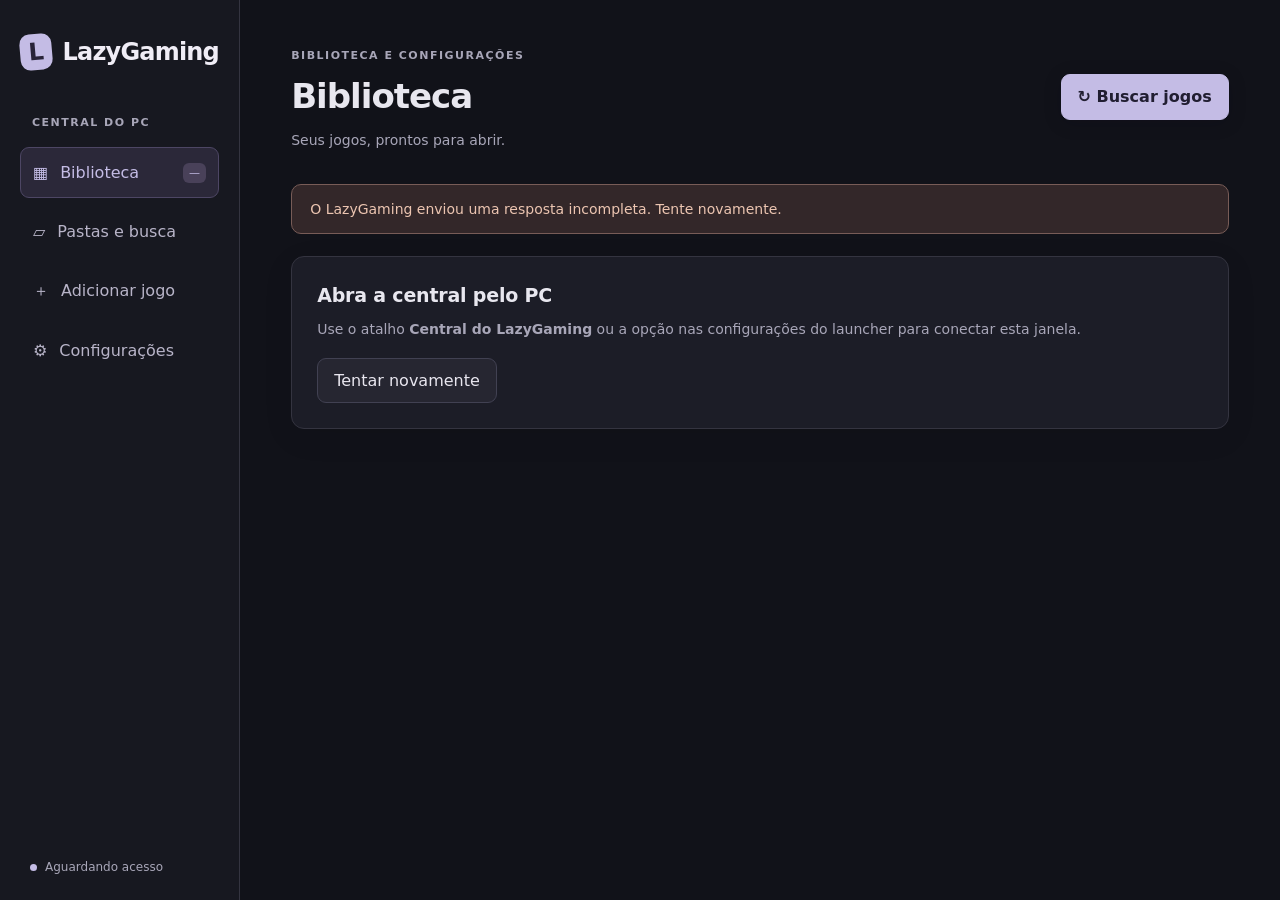
==== commit 3d8209e2: "feat: ampliar catalogo e galeria de fundos da Central Inclui busca de edicoes por ano e capa, seleca" ====
--- a/tv/hub.html
+++ b/tv/hub.html
@@ -1,31 +1,40 @@
 <!doctype html>
 <html lang="pt-BR">
-<head><meta charset="utf-8"><meta name="viewport" content="width=device-width,initial-scale=1"><meta name="referrer" content="no-referrer"><title>LazyGaming · Central</title><link rel="stylesheet" href="hub.css"></head>
+<head><meta charset="utf-8"><meta name="viewport" content="width=device-width,initial-scale=1"><meta name="referrer" content="no-referrer"><title>LazyGaming · Central</title><link rel="stylesheet" href="hub.css"><link rel="stylesheet" href="controller-art.css"></head>
 <body>
 <aside class="sidebar"><a class="brand" href="hub.html"><span class="brand-mark">L</span>LazyGaming</a><span class="eyebrow">CENTRAL DO PC</span><nav aria-label="Central"><button data-view="library" aria-current="page">▦ <span>Biblioteca</span><span id="navCount" class="count">—</span></button><button data-view="folders">▱ <span>Pastas e busca</span></button><button data-view="add">＋ <span>Adicionar jogo</span></button><button data-view="system">⚙ <span>Configurações</span></button></nav><div class="sidebar-foot"><span class="online-dot"></span><span id="connection">Conectando ao auxiliar</span></div></aside>
 <main>
 <header><div><span class="eyebrow">BIBLIOTECA E CONFIGURAÇÕES</span><h1 id="pageTitle">Biblioteca</h1><p id="pageNote">Seus jogos, prontos para abrir.</p></div><button id="scan" class="primary">↻ Buscar jogos</button></header>
 <div id="notice" role="status" aria-live="polite" hidden></div>
+<div id="pickerStatus" class="surface" role="status" hidden><p id="pickerNote"></p><button id="cancelPick" type="button">Cancelar seleção</button></div>
 <section id="offlinePanel" class="surface offline-card" hidden><h2 id="offlineTitle" tabindex="-1">LazyGaming fechado</h2><p id="offlineText">Abra o aplicativo para continuar.</p><a id="reopenClient" class="primary reopen-button" href="lazygaming-pc://open-hub" hidden>Abrir LazyGaming</a><p class="muted">Você também pode usar o atalho LazyGaming na Área de Trabalho.</p></section>
 <section id="locked" class="surface" hidden><h2>Abra a central pelo PC</h2><p>Use o atalho <strong>Central do LazyGaming</strong> ou a opção nas configurações do launcher para conectar esta janela.</p><button id="retry">Tentar novamente</button></section>
 <div id="content" hidden>
 <section id="setupPanel" class="surface form" hidden>
-<h2>Seu espaço de jogo</h2><form id="initialSetup">
-<label>Onde você vai jogar?<select id="setupDisplay" required></select></label>
-<p id="setupController" role="status"></p><p id="setupControllerNote" class="muted"></p>
-<label id="setupControllerChoice">Controle<select id="setupControllerSource"><option value="auto">Detectar ao conectar</option><option value="dualsense">DualSense</option><option value="xinput">Xbox / 8BitDo</option><option value="switch-pro">Switch Pro · experimental</option></select></label>
+<form id="initialSetup" class="setup-flow" novalidate>
+<div class="setup-step" style="--i:0"><span class="step-n" aria-hidden="true">1</span><div class="step-body"><h2>Onde você vai jogar?</h2><p class="step-note">A tela que recebe o jogo. Pode ser a TV, um monitor ou o notebook.</p><select id="setupDisplay" required aria-label="Tela de jogo"></select></div></div>
+<div class="setup-step" style="--i:1"><span class="step-n" aria-hidden="true">2</span><div class="step-body"><h2>Seu controle</h2>
+<p id="setupController" class="controller-chip" role="status"></p><p id="setupControllerNote" class="muted"></p>
+<label id="setupControllerChoice">Ou escolha o tipo<select id="setupControllerSource"><option value="auto">Detectar ao conectar</option><option value="dualsense">DualSense</option><option value="xinput">Xbox / 8BitDo</option><option value="switch-pro">Pro Controller (Switch / Switch 2) · experimental</option></select></label>
 <div id="setupLauncherFields"></div>
+<div id="setupMouseCard" class="mouse-card" hidden><div id="setupMouseArt" class="mini-art"></div><div class="mouse-copy"><h3>Mouse pelo controle</h3><p id="setupMouseSentence"></p><div id="setupTouchDemo" hidden></div><p id="setupMouseMoves" class="muted"></p></div></div>
+</div></div>
+<div class="setup-step" style="--i:2"><span class="step-n" aria-hidden="true">3</span><div class="step-body"><h2>Som e telas</h2>
 <label>Áudio dos jogos<select id="setupAudio"></select></label>
-<label class="toggle-line"><span>Usar só a tela de jogo</span><input id="setupOnlyDisplay" type="checkbox" checked></label>
-<button class="primary" type="submit">Concluir</button><p id="setupError" role="status"></p>
-</form></section>
+<label class="toggle-line"><span>Apagar outras telas ao jogar<small>Apaga os outros monitores durante o jogo. Só a tela escolhida fica ligada.</small></span><input id="setupOnlyDisplay" type="checkbox"></label>
+</div></div>
+<div class="setup-finish"><button id="setupSubmit" class="primary" type="submit"><span>Concluir</span></button><p id="setupError" role="alert"></p></div>
+</form>
+<div id="setupDone" class="setup-done" hidden aria-live="polite"><svg viewBox="0 0 52 52" aria-hidden="true"><circle cx="26" cy="26" r="23"/><path d="M15 27l7 7 15-16"/></svg><h2>Tudo pronto!</h2><p id="setupDoneText"></p></div></section>
 <section id="samsungHint" class="surface" hidden><p>Sua TV é Samsung com Tizen? Você também pode jogar pelo app da TV.</p><button id="samsungLearn" type="button">Conhecer integração</button> <button id="samsungDismiss" type="button">Agora não</button></section>
 <section id="view-library" class="view">
 <div class="stats"><div><span>NA BIBLIOTECA</span><strong id="total">—</strong></div><div><span>PRONTOS PARA JOGAR</span><strong id="available">—</strong></div><div><span>PRECISAM DE ATENÇÃO</span><strong id="attention">—</strong></div><div><span>ÚLTIMA BUSCA</span><strong id="lastScan" class="small-stat">—</strong></div></div>
 <div class="surface library-surface"><div class="section-bar"><div><h2>Seus jogos</h2><p>Steam, pastas automáticas e cadastros locais.</p></div><div class="filters"><input id="search" type="search" placeholder="Buscar na biblioteca" aria-label="Buscar na biblioteca"><select id="filter" aria-label="Filtrar jogos"><option value="all">Todos os jogos</option><option value="attention">Precisam de atenção</option><option value="local">Jogos locais</option><option value="hidden">Ocultos</option></select></div></div><div id="gameList"></div><p id="empty" hidden>Nenhum jogo encontrado com esse filtro.</p></div>
 </section>
 <section id="view-folders" class="view" hidden><div class="surface"><div class="section-bar"><div><h2>Pastas de jogos</h2><p>Escolha onde procurar instalações. A Steam é descoberta separadamente.</p></div><button id="addFolder">＋ Adicionar pasta</button></div><div id="folderList"></div><div class="inline-input"><input id="folderPath" placeholder="Ou cole o caminho de uma pasta" aria-label="Caminho da pasta"><button id="saveFolder">Adicionar</button></div><p class="muted">Busca na pasta escolhida e nas instalações dentro dela. Instaladores e auxiliares conhecidos são ignorados; confira o executável na ficha do jogo.</p></div><div class="surface"><h2>Busca automática</h2><label class="toggle-line"><span>Procurar jogos instalados pela Steam</span><input type="checkbox" id="steam"></label><label class="toggle-line"><span>Atualizar a biblioteca automaticamente</span><input type="checkbox" id="automatic"></label><label class="select-line">Intervalo entre buscas<select id="interval"><option value="1">1 minuto</option><option value="5">5 minutos</option><option value="15">15 minutos</option><option value="30">30 minutos</option></select></label><p class="muted">Com um jogo aberto, a busca aguarda a próxima oportunidade. Nenhum jogo é executado para indexar.</p><p id="nextScan" class="muted"></p></div><details class="surface"><summary>Resultado da última busca</summary><ul id="scanNotes"></ul></details></section>
-<section id="view-add" class="view" hidden><form id="addGame" class="surface form"><h2>Adicionar uma instalação local</h2><p>Cadastre um jogo que não aparece na busca automática.</p><label>Nome na biblioteca<input id="addTitle" required maxlength="120" placeholder="Nome do jogo"></label><label>Executável do jogo<div class="inline-input"><input id="addExecutable" required placeholder="Caminho completo do arquivo .exe"><button type="button" data-pick="executable" data-target="addExecutable">Escolher arquivo</button></div></label><details><summary>Conteúdo e imagens opcionais</summary><label>Conteúdo para Eglantine<div class="inline-input"><input id="addContent" placeholder="Arquivo NUP ou ExeFS main"><button type="button" data-pick="content" data-target="addContent">Escolher</button></div></label><label>Capa<div class="inline-input"><input id="addCover" placeholder="Imagem local"><button type="button" data-pick="image" data-target="addCover">Escolher</button></div></label><label>Fundo<div class="inline-input"><input id="addBackdrop" placeholder="Imagem local"><button type="button" data-pick="image" data-target="addBackdrop">Escolher</button></div></label></details><button class="primary" type="submit">Adicionar à biblioteca</button></form><div class="surface"><h2>Importar ficha existente</h2><p>Importe uma ficha do LazyGaming com nome, descrição e artes.</p><button id="importManifest">Escolher ficha</button></div></section>
+<section id="view-add" class="view" hidden><form id="addGame" class="surface form"><h2>Adicionar uma instalação local</h2><p>Cadastre um jogo que não aparece na busca automática.</p><label>Nome na biblioteca<input id="addTitle" required maxlength="120" placeholder="Nome do jogo" autocomplete="off" aria-describedby="catalogStatus"></label>
+<div class="catalog-search"><div class="actions"><button id="catalogSearch" type="button">Buscar ficha</button><button id="catalogClear" type="button" hidden>Usar cadastro manual</button></div><p id="catalogStatus" role="status" aria-live="polite">Digite o nome para buscar capas e informações, inclusive de jogos de console.</p><div id="catalogResults" class="catalog-results" aria-label="Jogos encontrados"></div><div id="catalogPreview" class="catalog-preview" hidden></div></div><div class="actions"><button id="findAddBackdrop" type="button">Buscar fundos em alta resolução</button><button id="clearAddWallpaper" type="button" hidden>Remover escolha de fundo</button></div><p id="addWallpaperNote" class="muted"></p><img id="addWallpaperPreview" class="chosen-wallpaper" alt="Fundo escolhido" hidden><label>Executável do jogo<div class="inline-input"><input id="addExecutable" required placeholder="Caminho completo do arquivo .exe"><button type="button" data-pick="executable" data-target="addExecutable">Escolher arquivo</button></div></label><details id="addDetails"><summary>Informações, conteúdo e imagens</summary>
+<label>Descrição<textarea id="addDescription" rows="4" maxlength="4000"></textarea></label><div class="metadata-fields"><label>Ano<input id="addYear" type="number" min="1900" max="2199"></label><label>Plataformas<input id="addPlatforms" maxlength="1000" placeholder="Separe por ponto e vírgula"></label><label>Desenvolvedores<input id="addDevelopers" maxlength="1000"></label><label>Editoras<input id="addPublishers" maxlength="1000"></label><label>Gêneros<input id="addGenres" maxlength="1000"></label></div><label>Conteúdo para Eglantine<div class="inline-input"><input id="addContent" placeholder="Arquivo NUP ou ExeFS main"><button type="button" data-pick="content" data-target="addContent">Escolher</button></div></label><label>Capa<div class="inline-input"><input id="addCover" placeholder="Imagem local"><button type="button" data-pick="image" data-target="addCover">Escolher</button></div></label><label>Fundo<div class="inline-input"><input id="addBackdrop" placeholder="Imagem local"><button type="button" data-pick="image" data-target="addBackdrop">Escolher</button></div></label></details><button class="primary" type="submit">Adicionar à biblioteca</button></form><div class="surface"><h2>Importar ficha existente</h2><p>Importe uma ficha do LazyGaming com nome, descrição e artes.</p><button id="importManifest">Escolher ficha</button></div></section>
 <section id="view-system" class="view" hidden>
 <form id="pcSettings" class="surface form"><h2>Jogar neste PC</h2>
 <label>Tela de jogo<select id="gameDisplay"></select></label>
@@ -49,6 +58,7 @@
 <div class="surface"><h2>Monitores do PC</h2><p>Escolha se os monitores do PC ficam ligados enquanto você joga na TV.</p><label class="toggle-line"><span>Manter monitores ligados</span><input type="checkbox" id="monitors"></label><p id="displayNote" class="muted"></p></div><div class="surface"><h2>Saída de áudio</h2><p></p><div id="audio"></div></div><div class="surface"><h2>LazyGaming</h2><button id="reviewSetup" type="button">Configuração inicial</button><label class="toggle-line"><span>LazyGaming ativo</span><input type="checkbox" id="activity"></label><dl id="systemStatus"></dl><button id="quitHelper" type="button">Sair do LazyGaming</button></div></section>
 </div>
 </main>
-<dialog id="gameDialog"><form method="dialog"><button class="dialog-close" aria-label="Fechar">×</button></form><span id="detailOrigin" class="eyebrow"></span><h2 id="detailTitle"></h2><p id="detailStatus"></p><label>Nome na biblioteca<input id="detailName" maxlength="120"></label><div class="actions"><button id="rename">Salvar nome</button><button id="checkGame">Verificar instalação</button><button id="toggleGame"></button></div><h3>Instalação</h3><p class="muted">Estes caminhos determinam qual jogo o LazyGaming abre e acompanha.</p><dl id="detailPaths"></dl><div id="repairFields" hidden><label>Executável<div class="inline-input"><input id="repairExecutable"><button data-pick="executable" data-target="repairExecutable">Escolher</button></div></label><label id="repairContentLabel">Conteúdo do jogo<div class="inline-input"><input id="repairContent"><button data-pick="content" data-target="repairContent">Escolher</button></div></label><button id="repair">Salvar instalação</button></div><p id="detailDescription" class="muted"></p><p id="dialogNotice" role="status"></p></dialog>
-<script src="hub.js"></script>
+<dialog id="gameDialog"><form method="dialog"><button class="dialog-close" aria-label="Fechar">×</button></form><span id="detailOrigin" class="eyebrow"></span><h2 id="detailTitle"></h2><p id="detailStatus"></p><label>Nome na biblioteca<input id="detailName" maxlength="120"></label><div class="actions"><button id="rename">Salvar nome</button><button id="checkGame">Verificar instalação</button><button id="toggleGame"></button></div><h3>Imagem de fundo</h3><img id="detailBackdrop" class="chosen-wallpaper" alt="Fundo do jogo" hidden><p id="detailWallpaperNote" class="muted"></p><div class="actions"><button id="findGameBackdrop" type="button">Escolher fundo</button><button id="resetGameBackdrop" type="button" hidden>Restaurar fundo automático</button></div><h3>Instalação</h3><p class="muted">Estes caminhos determinam qual jogo o LazyGaming abre e acompanha.</p><dl id="detailPaths"></dl><div id="repairFields" hidden><label>Executável<div class="inline-input"><input id="repairExecutable"><button data-pick="executable" data-target="repairExecutable">Escolher</button></div></label><label id="repairContentLabel">Conteúdo do jogo<div class="inline-input"><input id="repairContent"><button data-pick="content" data-target="repairContent">Escolher</button></div></label><button id="repair">Salvar instalação</button></div><p id="detailDescription" class="muted"></p><p id="dialogNotice" role="status"></p><div id="dialogPickerStatus" hidden><p id="dialogPickerNote" role="status"></p><button id="cancelDialogPick" type="button">Cancelar seleção</button></div></dialog>
+<dialog id="wallpaperDialog" class="wallpaper-dialog"><form method="dialog"><button class="dialog-close" aria-label="Fechar galeria">×</button></form><h2>Escolher imagem de fundo</h2><form id="wallpaperSearchForm"><label>Buscar imagens<div class="inline-input"><input id="wallpaperQuery" maxlength="120" required placeholder="Nome do jogo"><button id="wallpaperSearch" type="submit">Buscar</button></div></label></form><p id="wallpaperStatus" role="status" aria-live="polite"></p><div id="wallpaperGrid" class="wallpaper-grid" aria-label="Imagens encontradas"></div><button id="wallpaperMore" type="button" hidden>Carregar mais imagens</button><section id="wallpaperPreview" hidden><img id="wallpaperLarge" alt="Prévia do fundo"><p id="wallpaperCaption"></p><a id="wallpaperSource" target="_blank" rel="noopener noreferrer">Ver imagem na fonte</a><div class="actions"><button id="wallpaperUse" type="button" class="primary">Usar este fundo</button></div></section></dialog>
+<script src="diagnostics.js"></script><script src="controller-art.js"></script><script src="notices.js"></script><script src="hub.js"></script>
 </body></html>
--- a/tv/hub.css
+++ b/tv/hub.css
@@ -8,3 +8,32 @@
 
 p:empty{display:none}#pcSettings>details{margin:22px 0;padding:18px 0;border-top:1px solid var(--line)}#pcSettings>details>summary{font-size:16px;font-weight:600}
 body.offline #content{display:none}#controllerCapability:empty{display:none}
+/* Primeiro uso na Central (alternativa ao launcher): etapas, controle ilustrado e conclusão. */
+.setup-flow{display:grid;gap:14px}
+.setup-step{display:grid;grid-template-columns:40px minmax(0,1fr);gap:16px;padding:22px;border:1px solid var(--line);border-radius:14px;background:#191a25;animation:setup-in .45s calc(var(--i) * 90ms) cubic-bezier(.2,.8,.2,1) both}
+.step-n{display:grid;place-items:center;width:34px;height:34px;border-radius:50%;background:#2b2839;color:var(--accent);font-weight:700}
+.step-body h2{margin:4px 0 6px}.step-note{margin:0 0 14px}
+.controller-chip{display:inline-flex;align-items:center;gap:9px;padding:6px 14px;border-radius:999px;background:#ffffff0d;color:var(--muted);font-weight:600;margin:4px 0 12px}
+.controller-chip:before{content:'';width:8px;height:8px;border-radius:50%;background:#6c7389;animation:setup-breathe 1.6s ease-in-out infinite}
+.controller-chip.connected{color:#ece8f7;background:#c4bce51f}.controller-chip.connected:before{background:#9be7b5;box-shadow:0 0 10px #9be7b5aa;animation:none}.controller-chip.arrived{animation:setup-pop .55s cubic-bezier(.2,.8,.2,1)}
+.shortcut-card .pad-stage{max-width:420px;margin:4px auto 8px}
+.shortcut-sentence{font-size:17px;color:#e8e6ef;text-align:center;margin:4px 0 2px}.shortcut-sentence strong{color:var(--accent)}
+.shortcut-card .shortcut-value{text-align:center;font-size:13px;font-weight:500;color:var(--muted);margin:0 0 10px}
+.shortcut-card .actions{justify-content:center}.capture-hint{text-align:center;min-height:22px;margin:8px 0}
+.shortcut-card .tune{margin-top:6px}.shortcut-card .tune summary{cursor:pointer;color:var(--muted);font-size:13px;text-align:center}.shortcut-card .tune[open] summary{margin-bottom:10px}
+.mouse-card{display:grid;grid-template-columns:180px minmax(0,1fr);gap:18px;align-items:center;padding:16px 18px;border:1px solid var(--line);border-radius:12px;background:#15161f;margin-top:12px;animation:setup-in .45s cubic-bezier(.2,.8,.2,1) both}
+.mouse-card h3{margin:0 0 4px}.mouse-card p{margin:4px 0}.mouse-card strong{color:var(--accent)}
+.setup-finish{display:flex;align-items:center;gap:16px}.setup-finish .primary{min-width:180px;transition:transform .15s,box-shadow .15s}.setup-finish .primary:hover{transform:translateY(-1px);box-shadow:0 8px 26px #c4bce540}
+.setup-finish .busy{position:relative;color:transparent}.setup-finish .busy:after{content:'';position:absolute;inset:0;margin:auto;width:18px;height:18px;border:2px solid #211e31;border-right-color:transparent;border-radius:50%;animation:setup-spin .7s linear infinite}
+#setupError{color:#ffb8b8;margin:0}
+#initialSetup.leaving{animation:setup-out .3s ease-in forwards}
+.setup-done{text-align:center;padding:42px 0;animation:setup-in .4s cubic-bezier(.2,.8,.2,1)}.setup-done svg{width:96px;height:96px}.setup-done circle{fill:none;stroke:var(--accent);stroke-width:2.5;stroke-dasharray:150;stroke-dashoffset:150;animation:setup-draw .7s ease-out forwards}.setup-done path{fill:none;stroke:#fff;stroke-width:3.2;stroke-linecap:round;stroke-linejoin:round;stroke-dasharray:40;stroke-dashoffset:40;animation:setup-draw .38s .5s ease-out forwards}.setup-done p{color:#e8e6ef;font-size:17px}.setup-done strong{color:var(--accent)}
+#initialSetup.leaving~.setup-done{position:relative}
+.toggle-line small{display:block;color:var(--muted);font-size:12px}
+@keyframes setup-in{from{opacity:0;transform:translateY(10px)}to{opacity:1;transform:none}}@keyframes setup-out{to{opacity:0;transform:translateY(-6px)}}
+@keyframes setup-pop{40%{transform:scale(1.07)}}@keyframes setup-breathe{50%{opacity:.35}}@keyframes setup-spin{to{transform:rotate(1turn)}}@keyframes setup-draw{to{stroke-dashoffset:0}}
+@media(max-width:760px){.mouse-card{grid-template-columns:1fr}.setup-step{grid-template-columns:1fr}}
+@media(prefers-reduced-motion:reduce){.setup-step,.mouse-card,.setup-done,#initialSetup.leaving,.controller-chip.arrived{animation:none!important}.setup-done circle,.setup-done path{animation:none;stroke-dashoffset:0}}
+.catalog-search{margin:0 0 24px}.catalog-results{display:grid;grid-template-columns:repeat(2,minmax(0,1fr));gap:12px;max-height:560px;overflow:auto;padding:4px}.catalog-card{position:relative;isolation:isolate;overflow:hidden;display:flex;align-items:flex-start;gap:16px;padding:16px;border:1px solid var(--line);border-radius:12px;background:#151620;text-align:left;white-space:normal;width:100%;min-height:142px}.catalog-card:hover{border-color:#9f95bc}.catalog-backdrop{position:absolute;z-index:-1;inset:0;width:100%;height:100%;object-fit:cover;opacity:.18}.catalog-cover{width:76px;height:108px;object-fit:contain;flex-shrink:0;border-radius:5px;background:#11131acc}.catalog-placeholder{display:grid;place-items:center;font-size:30px;color:var(--accent)}.catalog-card-body{display:grid;gap:6px;min-width:0;overflow-wrap:anywhere}.catalog-card strong{font-size:15px;line-height:1.35}.catalog-card .muted{font-size:12px;line-height:1.5}.catalog-description{font-size:12px;margin:3px 0;display:-webkit-box;-webkit-line-clamp:3;-webkit-box-orient:vertical;overflow:hidden}.catalog-source{font-size:11px;color:var(--accent);margin-top:5px}.catalog-preview .catalog-card{padding:24px}.catalog-preview .catalog-cover{width:120px;height:170px}.catalog-preview strong{font-size:20px}.catalog-preview .catalog-description{-webkit-line-clamp:6;font-size:13px}.catalog-preview .catalog-backdrop{opacity:.27}.metadata-fields{display:grid;grid-template-columns:repeat(2,minmax(0,1fr));gap:0 18px}textarea{font:inherit;color:inherit;display:block;width:100%;max-width:100%;margin-top:8px;border:1px solid #3c3b4a;border-radius:8px;background:#14151d;padding:12px;resize:vertical}textarea:focus-visible{outline:2px solid var(--accent);outline-offset:4px}@media(max-width:900px){.catalog-results{grid-template-columns:1fr}}@media(max-width:540px){.metadata-fields{grid-template-columns:1fr}.catalog-preview .catalog-cover{width:76px;height:108px}.catalog-preview .catalog-card{padding:16px;gap:12px}}
+.catalog-title{display:flex;align-items:flex-start;gap:10px}.catalog-title strong{flex:1;min-width:0}.catalog-year{display:inline-flex;align-items:center;justify-content:center;flex-shrink:0;border:1px solid #74678f;background:#332d46;color:#ede5ff;border-radius:6px;padding:3px 8px;font-size:12px;font-weight:700;line-height:1.4}.catalog-preview .catalog-year{font-size:14px}
+.wallpaper-dialog{width:1080px}.wallpaper-grid{display:grid;grid-template-columns:repeat(3,minmax(0,1fr));gap:14px;margin:18px 0}.wallpaper-tile{display:grid;gap:6px;padding:8px;white-space:normal;text-align:left}.wallpaper-tile img{display:block;width:100%;aspect-ratio:16/9;object-fit:cover;border-radius:5px;background:#11151d}.wallpaper-tile strong{font-size:13px}.wallpaper-tile .muted{font-size:12px}#wallpaperPreview{margin-top:24px;border-top:1px solid var(--line);padding-top:20px}#wallpaperLarge{display:block;width:100%;max-height:480px;object-fit:contain;background:#0d1018;border-radius:9px}#wallpaperCaption{margin:12px 0 4px}#wallpaperSource{font-size:13px;color:var(--accent)}#wallpaperPreview .actions{margin-top:18px}.chosen-wallpaper{display:block;width:100%;max-height:230px;object-fit:cover;border-radius:9px;margin:12px 0 18px}#wallpaperStatus{color:var(--accent)}@media(max-width:800px){.wallpaper-grid{grid-template-columns:repeat(2,minmax(0,1fr))}}@media(max-width:520px){.wallpaper-grid{grid-template-columns:1fr}}
--- a/tv/controller-art.css
+++ b/tv/controller-art.css
@@ -0,0 +1,38 @@
+/* Ilustrações dos controles (Central e launcher). */
+.pad-art{position:relative}
+.pad-art svg{width:100%;height:auto;display:block;overflow:visible;animation:pad-art-in .42s cubic-bezier(.2,.8,.2,1)}
+.pad-art .body{fill:#232331;stroke:#4d4a66;stroke-width:1.6}
+.pad-art .back{fill:#29283a;stroke:#4d4a66;stroke-width:1}
+.pad-art .cap{fill:#33324a;stroke:#5a5676;stroke-width:1}
+.pad-art .inert .cap{fill:#2c2b40}
+.pad-art .home .cap{fill:#2a2940;stroke:#6b6690}
+.pad-art .dpad path{fill:#33324a;stroke:#5a5676;stroke-width:1}
+.pad-art .stick .cap{fill:#262536}
+.pad-art .stick-top{fill:#3a3954;stroke:#5f5a7c}
+.pad-art .glyph{fill:none;stroke:#bdb7d6;stroke-width:1.7;stroke-linecap:round;stroke-linejoin:round}
+.pad-art .glyph.letter{fill:#bdb7d6;stroke:none;font:600 12px "Segoe UI",system-ui,sans-serif}
+.pad-art .glyph.letter.small{font-size:11px}
+.pad-art .label{fill:#a9a4c3;font:600 8.5px "Segoe UI",system-ui,sans-serif;letter-spacing:.4px}
+.pad-art .hot .cap,.pad-art .back.hot{fill:#e4defa;stroke:#fff}
+.pad-art .hot .stick-top{fill:#cfc6ee;stroke:#fff}
+.pad-art .hot .glyph{stroke:#2a2540}.pad-art .hot .glyph.letter,.pad-art .hot .label{fill:#2a2540}
+.pad-art .halo{fill:none;stroke:#c8bfe6;stroke-width:2;opacity:.6;filter:drop-shadow(0 0 6px #c8bfe6)}
+.pad-art .ripple,.pad-art .burst{fill:none;stroke:#ece7fd;stroke-width:2;opacity:0}
+.pad-art .hold-ring{fill:none;stroke:#f3f0ff;stroke-width:3;stroke-linecap:round;stroke-dasharray:100;stroke-dashoffset:100;filter:drop-shadow(0 0 5px #c8bfe6)}
+.pad-art .btn,.pad-art .ripple,.pad-art .burst,.pad-art .back,.touch-demo .finger,.touch-demo .finger-glow,.touch-demo .cursor,.touch-demo .tap{transform-box:view-box}
+.pad-art.waiting .body{stroke-dasharray:5 6}
+.pad-art.waiting .hot .cap,.pad-art.waiting .back.hot{fill:#3a3856;stroke:#7c76a0}
+.pad-art.listening .btn:not(.inert) .cap,.pad-art.listening .back{animation:pad-listen 1.3s ease-in-out infinite}
+.pad-art.picked svg{animation:pad-picked .55s cubic-bezier(.2,.8,.2,1)}
+.touch-demo svg{width:100%;max-width:300px;display:block;margin:6px 0}
+.touch-demo .pad-surface{fill:#1e1e2b;stroke:#5a5676;stroke-width:1.2}
+.touch-demo .screen{fill:#141420;stroke:#5a5676;stroke-width:1.2}
+.touch-demo .stand{fill:#33324a}
+.touch-demo .arrow{fill:none;stroke:#8d88a8;stroke-width:2;stroke-linecap:round;stroke-linejoin:round}
+.touch-demo .finger{fill:#e4defa}.touch-demo .finger-glow{fill:#c8bfe6;opacity:.22}
+.touch-demo .cursor{fill:#fff;stroke:#1b1a26;stroke-width:1}
+.touch-demo .tap{fill:none;stroke:#fff;stroke-width:2;opacity:0}
+@keyframes pad-art-in{from{opacity:0;transform:translateY(8px) scale(.98)}to{opacity:1;transform:none}}
+@keyframes pad-listen{50%{fill:#4a4572;stroke:#9c94c6}}
+@keyframes pad-picked{0%{transform:scale(1)}40%{transform:scale(1.035)}100%{transform:scale(1)}}
+@media(prefers-reduced-motion:reduce){.pad-art svg,.pad-art.picked svg,.pad-art.listening .cap{animation:none!important}}
